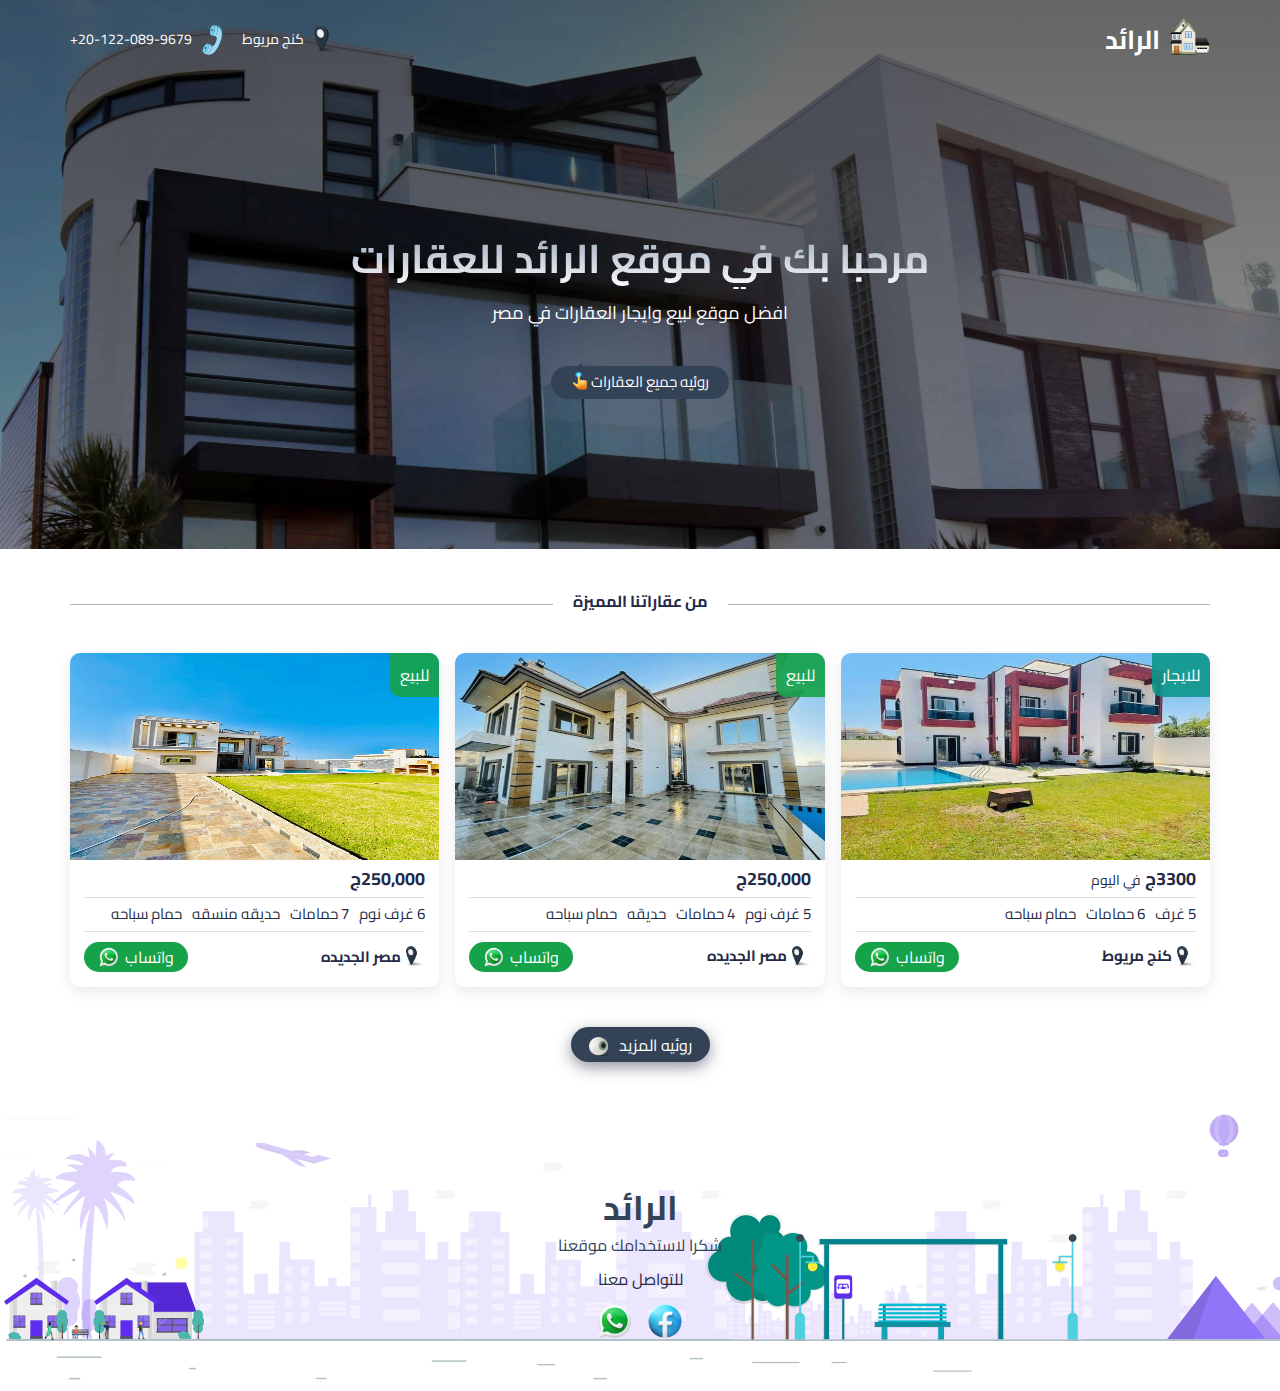
==== index.html @ 7eff4f70 "Upload File" ====
<!DOCTYPE html>
<html lang="en">
  <head>
    <meta charset="UTF-8" />
    <meta http-equiv="X-UA-Compatible" content="IE=edge" />
    <meta name="viewport" content="width=device-width, initial-scale=1.0" />
    <meta name="description" content="موقع الحاج ابراهيم" />
    <meta name="keywords" content="عقارات" />
    <link rel="icon" href="favction.png" />
    <title>الرائد</title>
    <link rel="stylesheet" href="css/normalize.css" />
    <link rel="stylesheet" href="css/style.css" />
  </head>
  <body>
    <main>
      <div class="hero">
        <div class="container">
          <nav>
            <a href="#"><img src="imgs/logo-house.png" alt=".." />الرائد</a>
            <ul>
              <li>
                <img src="imgs/icon-location.png" alt=".." />
                كنج مريوط
              </li>
              <li>
                <img src="imgs/icon-phone.png" alt=".." />
                20-122-089-9679+
              </li>
            </ul>
          </nav>
          <div class="landind">
            <div>
              <h1 class="to-center">مرحبا بك في موقع الرائد للعقارات</h1>
              <p class="to-left">افضل موقع لبيع وايجار العقارات في مصر</p>
              <a href="products.html" class="btn to-center"
                >روئيه جميع العقارات<img src="imgs/icon-cursor.png" alt=".."
              /></a>
            </div>
          </div>
        </div>
      </div>
      <section>
        <div class="container">
          <div class="header">
            <span>من عقاراتنا المميزة</span>
          </div>
          <div class="grid">
            <div class="card">
              <span class="rent"></span>
              <div class="image">
                <img src="imgs/home-01.jpg" alt=".." />
                <img src="imgs/home-h-01.jpg" alt=".." />
              </div>
              <div class="body">
                <h4>3300ج <span>في اليوم</span></h4>
                <div class="info">
                  <span>5 غرف</span>
                  <span>6 حمامات</span>
                  <span>حمام سباحه</span>
                </div>
                <div class="foot">
                  <div class="loc">
                    <img src="imgs/icon-location.png" alt=".." />
                    كنج مريوط
                  </div>
                  <a
                    href="https://api.whatsapp.com/send/?phone=%2B201220899679&text&type=phone_number&app_absent=0"
                    target="_blank"
                    class="wats"
                  >
                    واتساب
                    <img src="imgs/icon-whatsapp.png" alt=".." />
                  </a>
                </div>
              </div>
            </div>
            <div class="card">
              <span class=""></span>
              <div class="image">
                <img src="imgs/home-03.jpg" alt=".." />
                <img src="imgs/home-h-03.jpg" alt=".." />
              </div>
              <div class="body">
                <h4>250,000ج</h4>
                <div class="info">
                  <span>5 غرف نوم</span>
                  <span>4 حمامات</span>
                  <span>حديقه</span>
                  <span>حمام سباحه</span>
                </div>
                <div class="foot">
                  <div class="loc">
                    <img src="imgs/icon-location.png" alt=".." />
                    مصر الجديده
                  </div>
                  <a
                    href="https://api.whatsapp.com/send/?phone=%2B201220899679&text&type=phone_number&app_absent=0"
                    target="_blank"
                    class="wats"
                  >
                    واتساب
                    <img src="imgs/icon-whatsapp.png" alt=".." />
                  </a>
                </div>
              </div>
            </div>
            <div class="card">
              <span class=""></span>
              <div class="image">
                <img src="imgs/home-02.jpg" alt=".." />
                <img src="imgs/home-h-02.jpg" alt=".." />
              </div>
              <div class="body">
                <h4>250,000ج</h4>
                <div class="info">
                  <span>6 غرف نوم</span>
                  <span>7 حمامات</span>
                  <span>حديقه منسقه</span>
                  <span>حمام سباحه</span>
                </div>
                <div class="foot">
                  <div class="loc">
                    <img src="imgs/icon-location.png" alt=".." />
                    مصر الجديده
                  </div>
                  <a
                    href="https://api.whatsapp.com/send/?phone=%2B201220899679&text&type=phone_number&app_absent=0"
                    target="_blank"
                    class="wats"
                  >
                    واتساب
                    <img src="imgs/icon-whatsapp.png" alt=".." />
                  </a>
                </div>
              </div>
            </div>
          </div>
          <a href="products.html" class="more"
            >روئيه المزيد
            <img src="imgs/icone-eye.png" alt=".." />
          </a>
        </div>
      </section>
    </main>
    <footer>
      <div class="container">
        <h2>الرائد</h2>
        <p>شكرا لاستخدامك موقعنا</p>
        <span>للتواصل معنا</span>
        <div class="social">
          <a
            target="_blank"
            href="https://www.facebook.com/profile.php?id=100065647056293&mibextid=ZbWKwL"
            ><img src="imgs/icon-facebook.png" alt=".."
          /></a>
          <a
            target="_blank"
            href="https://api.whatsapp.com/send/?phone=%2B201220899679&text&type=phone_number&app_absent=0"
            ><img src="imgs/icon-whatsapp.png" alt=".."
          /></a>
        </div>
      </div>
    </footer>
  </body>
</html>
---- css/style.css ----
@import url("https://fonts.googleapis.com/css2?family=Cairo:wght@200;400;700&display=swap");
:root {
  --main-clr: hsl(215, 25%, 27%);
  --dark: hsl(231, 30%, 21%);
  --green-clr: hsl(142, 76%, 36%);
  --tela-clr: hsl(175, 84%, 32%);
}

/*
  1. Use a more-intuitive box-sizing model.
*/
*,
*::before,
*::after {
  box-sizing: border-box;
}
/*
  2. Remove default margin
*/
* {
  margin: 0;
  padding: 0;
}
/*
  3. Allow percentage-based heights in the application
*/
html,
body {
  height: 100%;
}
/*
  Typographic tweaks!
  4. Add accessible line-height
  5. Improve text rendering
*/
body {
  line-height: 1.5;
  -webkit-font-smoothing: antialiased;
}
/*
  6. Improve media defaults
*/
img,
picture,
video,
canvas,
svg {
  display: block;
  max-width: 100%;
}
/*
  7. Remove built-in form typography styles
*/
input,
button,
textarea,
select {
  font: inherit;
}
/*
  8. Avoid text overflows
*/
p,
h1,
h2,
h3,
h4,
h5,
h6 {
  overflow-wrap: break-word;
}
/*
  9. Create a root stacking context
*/
#root,
#__next {
  isolation: isolate;
}
::-webkit-scrollbar {
  width: 0px;
}
ul {
  list-style: none;
}
a {
  text-decoration: none;
}
.container {
  padding-left: 15px;
  padding-right: 15px;
  margin-left: auto;
  margin-right: auto;
}
/* Small */
@media (min-width: 768px) {
  .container {
    width: 760px;
  }
}
/* Medium */
@media (min-width: 992px) {
  .container {
    width: 990px;
  }
}
/* Large   */
@media (min-width: 1200px) {
  .container {
    width: 1170px;
  }
}
html {
  scroll-behavior: smooth;
  font-size: 10px;
  direction: rtl;
}
body {
  font-family: "Cairo", sans-serif;
  text-rendering: optimizeSpeed;
  font-size: 1.6rem;
}
main .hero {
  background: linear-gradient(rgba(0, 0, 0, 0.6), rgba(0, 0, 0, 0.4)),
    url("../imgs/bg-hero.jpg") center center no-repeat;
  background-size: cover;
}
main nav {
  padding: 2rem 0;
  display: flex;
  justify-content: space-between;
  align-items: center;
}
main nav a {
  font-size: 2.6rem;
  font-weight: bold;
  display: flex;
  align-items: center;
  gap: 1rem;
  color: #fff;
}
main nav a img {
  margin-top: -0.5rem;
  width: 4rem;
}
main nav ul {
  display: flex;
  flex-wrap: wrap;
  justify-content: end;
  gap: 1rem 2rem;
  font-size: 1.2rem;
  color: #fff;
}
main nav ul li {
  display: flex;
  align-items: center;
  gap: 1rem;
  font-size: 1.4rem;
}
main nav ul li img {
  height: 3rem;
}
main nav ul li:nth-child(2) img {
  transform: rotate(180deg);
}
main .landind {
  padding: 15rem 0;
  display: flex;
  align-items: center;
  justify-content: center;
  text-align: center;
  color: #fff;
}
main .landind h1 {
  background: linear-gradient(to bottom, #94a3b8, #fff);
  -webkit-background-clip: text;
  background-clip: text;
  -webkit-text-fill-color: transparent;
  font-weight: bold;
  font-size: clamp(3.6rem, 4rem, 5vw);
  margin: 0 0 1rem;
}
main .landind p {
  font-size: clamp(1.5rem, 1.8rem, 2vw);
}
main .landind a.btn {
  display: flex;
  align-items: center;
  justify-content: center;
  margin: 4rem auto 0;
  background-color: var(--main-clr);
  width: fit-content;
  padding: 0.5rem 2rem;
  border-radius: 10rem;
  color: #fff;
  font-size: 1.5rem;
}
main .landind a.btn img {
  width: 2rem;
}
main section .header {
  text-align: center;
  position: relative;
  margin: 4rem 0;
}
main section .header::before {
  content: "";
  position: absolute;
  width: 100%;
  height: 1px;
  left: 0;
  top: 1.5rem;
  background-color: var(--main-clr);
  opacity: 0.4;
}
main.products section .container > a {
  display: block;
  text-align: center;
  color: var(--main-clr);
  background: linear-gradient(to bottom, #a2b4ce, rgb(192, 192, 192));
  -webkit-background-clip: text;
  background-clip: text;
  -webkit-text-fill-color: transparent;
  font-weight: bold;
  font-size: 3.4rem;
  margin: 4rem 0 7rem;
}
main section .header > span {
  background-color: #fff;
  position: relative;
  padding: 0 2rem;
  font-weight: bold;
  color: var(--dark);
}
main section .grid {
  display: grid;
  gap: 3rem 1.6rem;
  grid-template-columns: repeat(auto-fill, minmax(30rem, 1fr));
  justify-content: center;
}
main section .grid .card {
  overflow: hidden;
  position: relative;
  border-radius: 1rem;
  box-shadow: 0 5px 15px #e9e9e9;
}
main section .grid .card > span::after {
  content: "للبيع";
  position: absolute;
  top: 0;
  right: 0;
  background-color: rgba(22 162 73 / 0.9);
  color: #fff;
  padding: 1rem;
  border-bottom-left-radius: 1rem;
  z-index: 50;
}
main section .grid .card > span.rent::after {
  content: "للايجار";
  background-color: rgba(13 150 139 / 0.9);
}
main section .grid .card .image img {
  aspect-ratio: 16 / 9;
}
main section .grid .card .image img:last-of-type {
  position: absolute;
  inset: 0;
  opacity: 0;
  transition: 0.7s;
}
main section .grid .card .image:focus img,
main section .grid .card .image:active img,
main section .grid .card .image:hover img {
  opacity: 1;
}
main section .grid .card .body {
  padding: 0.5rem 1.4rem;
}
main section .grid .card .body h4 {
  color: var(--dark);
  font-size: 1.8rem;
  font-weight: bold;
  border-bottom: 1px solid #dfdfdf;
  padding-bottom: 0.5rem;
}
main section .grid .card .body h4 span {
  font-weight: normal;
  font-size: 1.4rem;
}
main section .grid .card .info {
  display: flex;
  align-items: center;
  gap: 1rem;
  font-size: 1.5rem;
  color: var(--dark);
  padding: 0.5rem 0;
  border-bottom: 1px solid #dfdfdf;
}
main section .grid .card .foot,
main section .grid .card .loc,
main section .grid .card .wats {
  display: flex;
  align-items: center;
  gap: 0.5rem;
}
main section .grid .card .foot {
  justify-content: space-between;
  padding: 1rem 0;
}
main section .grid .card .foot .loc {
  font-weight: bold;
  font-size: 1.5rem;
  color: var(--dark);
}
main section .grid .card .foot .wats img,
main section .grid .card .foot .loc img {
  height: 2.2rem;
}
main section .grid .card .foot .wats {
  background-color: var(--green-clr);
  border-radius: 10rem;
  padding: 0.3rem 1.4rem;
  color: #fff;
}
main section a.more {
  display: flex;
  align-items: center;
  background-color: var(--main-clr);
  padding: 0.5rem 1.8rem;
  border-radius: 10rem;
  width: fit-content;
  margin: 4rem auto;
  color: #fff;
  transition: 0.3s;
  box-shadow: 0 5px 15px hsla(231, 31%, 21%, 0.5);
}
main section a.more:hover {
  background-color: hsl(231, 31%, 21%);
}
main section a.more img {
  width: 3rem;
  margin-top: 0.5rem;
}
footer {
  padding: 8rem 0 5rem;
  background: url("../imgs/bg-footer.png") center center no-repeat;
  text-align: center;
}
footer h2 {
  color: var(--main-clr);
  font-weight: bold;
  font-size: 3.4rem;
}
footer p {
  color: var(--main-clr);
  margin: 0 auto 1rem;
}
footer span {
  color: var(--dark);
}
footer .social {
  margin-top: 1rem;
  display: flex;
  gap: 1rem;
  align-items: center;
  justify-content: center;
}
footer .social a img {
  width: 4rem;
}
.to-center {
  animation: to-center 1.5s;
}
.to-left {
  animation: to-left 1.2s;
}
@keyframes to-center {
  0% {
    opacity: 0;
    transform: scale(0);
  }
  100% {
    opacity: 1;
    transform: scale(1);
  }
}
@keyframes to-left {
  0% {
    opacity: 0;
    transform: translateX(4rem);
  }
  60% {
    opacity: 1;
    transform: translateX(-2rem) skew(10deg);
  }
  100% {
    opacity: 1;
    transform: translateX(0rem) skew(0);
  }
}
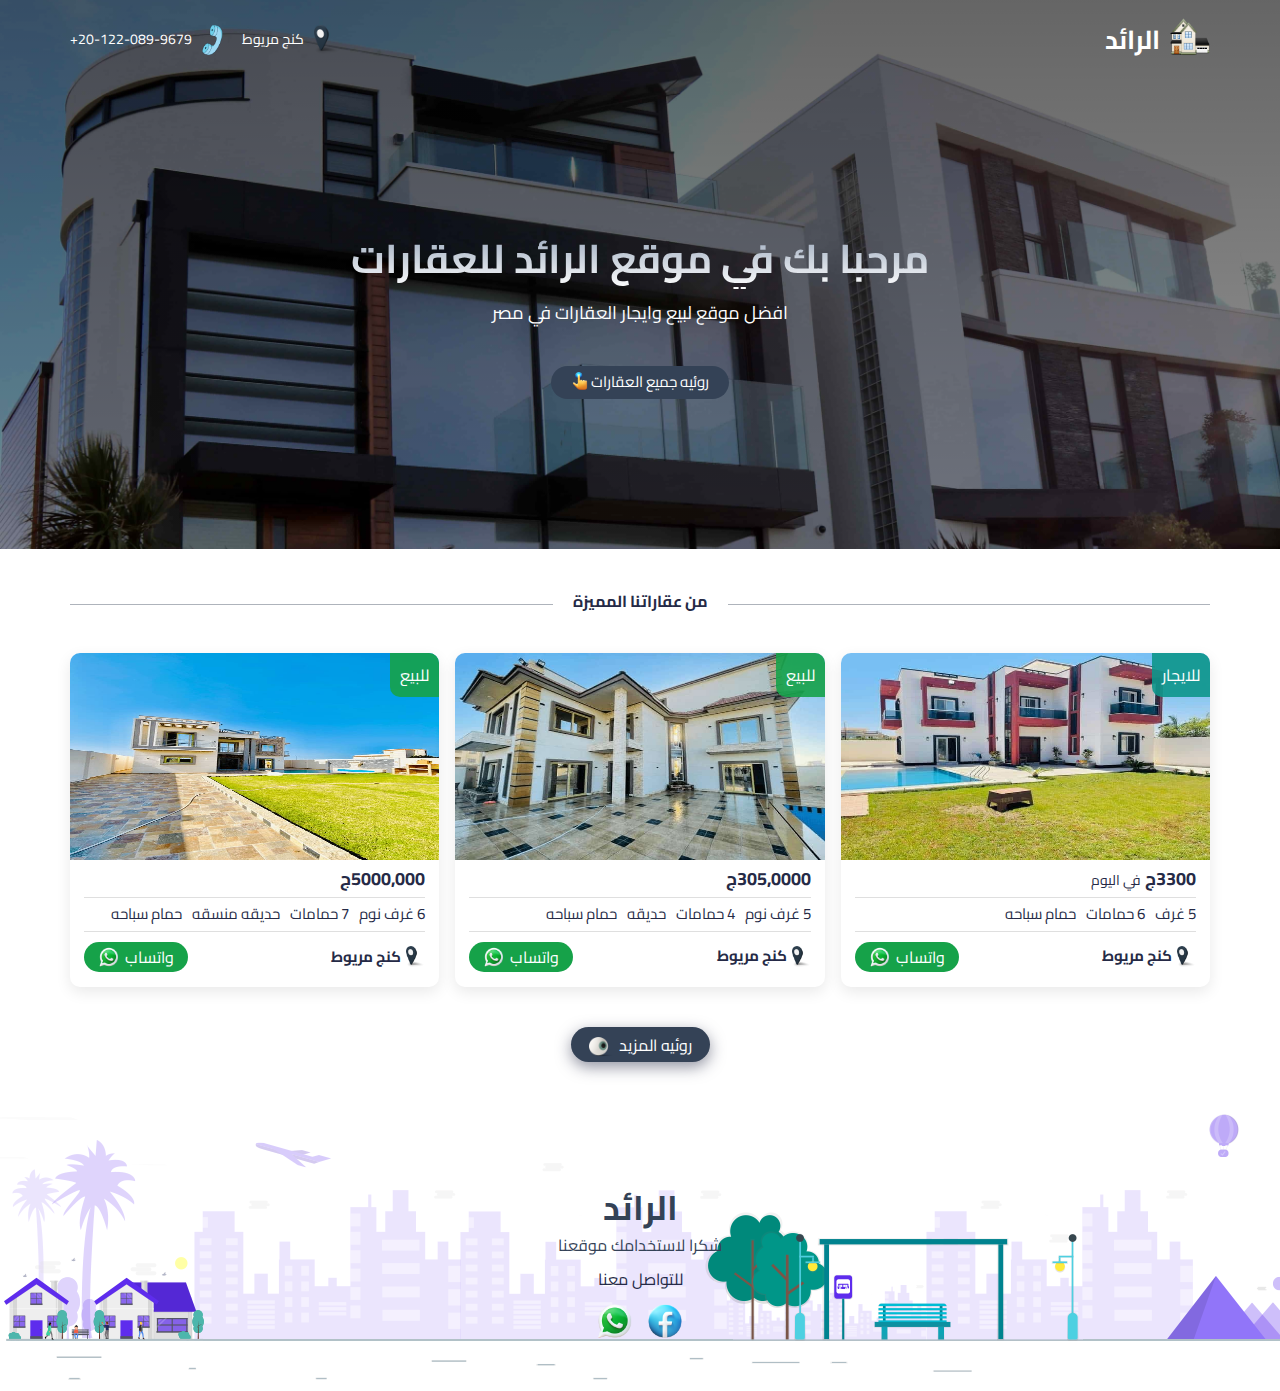
==== commit 5883f5f6: "Update index.html" ====
--- a/index.html
+++ b/index.html
@@ -81,7 +81,7 @@
                 <img src="imgs/home-h-03.jpg" alt=".." />
               </div>
               <div class="body">
-                <h4>250,000ج</h4>
+                <h4>305,0000ج</h4>
                 <div class="info">
                   <span>5 غرف نوم</span>
                   <span>4 حمامات</span>
@@ -91,7 +91,7 @@
                 <div class="foot">
                   <div class="loc">
                     <img src="imgs/icon-location.png" alt=".." />
-                    مصر الجديده
+                     كنج مريوط
                   </div>
                   <a
                     href="https://api.whatsapp.com/send/?phone=%2B201220899679&text&type=phone_number&app_absent=0"
@@ -111,7 +111,7 @@
                 <img src="imgs/home-h-02.jpg" alt=".." />
               </div>
               <div class="body">
-                <h4>250,000ج</h4>
+                <h4>5000,000ج</h4>
                 <div class="info">
                   <span>6 غرف نوم</span>
                   <span>7 حمامات</span>
@@ -121,7 +121,7 @@
                 <div class="foot">
                   <div class="loc">
                     <img src="imgs/icon-location.png" alt=".." />
-                    مصر الجديده
+                     كنج مريوط 
                   </div>
                   <a
                     href="https://api.whatsapp.com/send/?phone=%2B201220899679&text&type=phone_number&app_absent=0"
